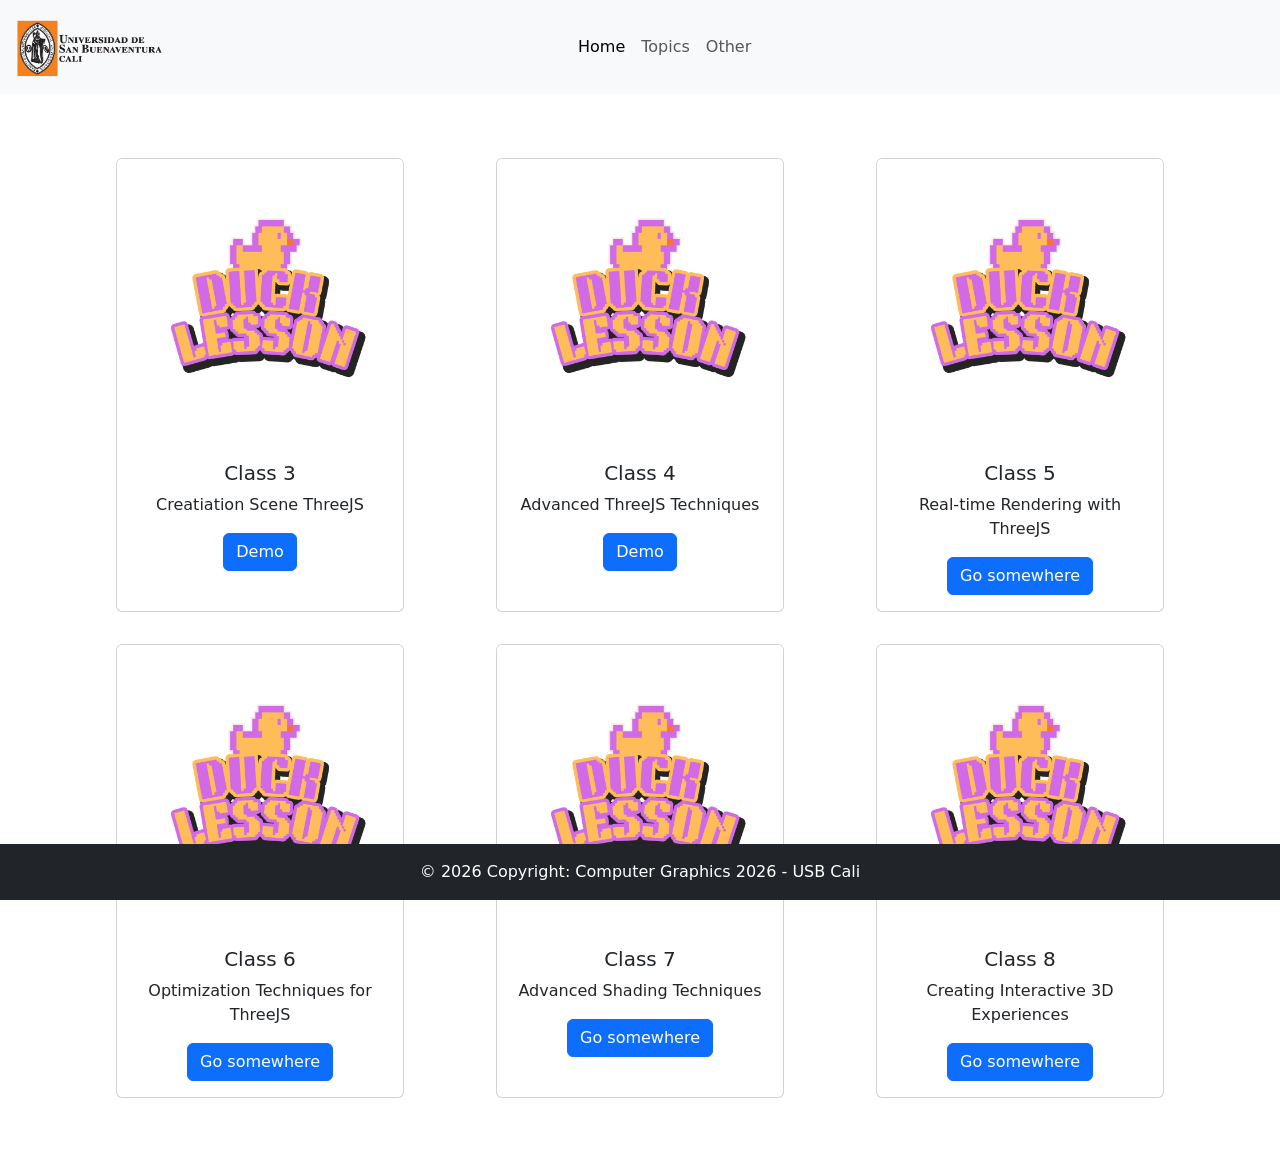
==== index.html @ a330d7e3 "creacion scena" ====
<!DOCTYPE html>
<html lang="en">

<head>
    <meta charset="UTF-8">
    <meta name="viewport" content="width=device-width, initial-scale=1.0">
    <title>Computer Graphics 2026</title>
    <!-- Link to the CSS file -->
    <link rel="stylesheet" type="text/css" href="./src/css/style.css">
    <!-- Link to the JavaScript file -->
    <script src="./src/js/main.js"></script>

    <link href="https://cdn.jsdelivr.net/npm/bootstrap@5.3.8/dist/css/bootstrap.min.css" rel="stylesheet"
        integrity="sha384-sRIl4kxILFvY47J16cr9ZwB07vP4J8+LH7qKQnuqkuIAvNWLzeN8tE5YBujZqJLB" crossorigin="anonymous">

</head>

<body>
    <nav class="navbar navbar-expand-lg bg-body-tertiary">
        <div class="container-fluid">
            <a class="navbar-brand" href="#">
                <img src="./src/img/logo-usb-cali.png" alt="Logo" width="30%" class="d-inline-block align-text-top">
            </a>
            <button class="navbar-toggler" type="button" data-bs-toggle="collapse" data-bs-target="#navbarNav"
                aria-controls="navbarNav" aria-expanded="false" aria-label="Toggle navigation">
                <span class="navbar-toggler-icon"></span>
            </button>
            <div class="collapse navbar-collapse" id="navbarNav">
                <ul class="navbar-nav">
                    <li class="nav-item">
                        <a class="nav-link active" aria-current="page" href="#">Home</a>
                    </li>
                    <li class="nav-item">
                        <a class="nav-link" href="#">Topics</a>
                    </li>
                    <li class="nav-item">
                        <a class="nav-link" href="#">Other</a>
                    </li>
                </ul>
            </div>
        </div>
    </nav>

    <!-- create of content -->
    <div class="container text-center py-5">
        <div class="row py-3">
            <div class="col-md-4 d-flex justify-content-center">
                <div class="card" style="width: 18rem;">
                    <img src="./src/img/card_img.jpg" class="card-img-top" alt="img_question">
                    <div class="card-body">
                        <h5 class="card-title">Class 3</h5>
                        <p class="card-text">Creatiation Scene ThreeJS</p>
                        <a href="./topics/class3/class3.html" class="btn btn-primary">Demo</a>
                    </div>
                </div>
            </div>
            <div class="col-md-4 d-flex justify-content-center">
                <div class="card" style="width: 18rem;">
                    <img src="./src/img/card_img.jpg" class="card-img-top" alt="img_question">
                    <div class="card-body">
                        <h5 class="card-title">Class 4</h5>
                        <p class="card-text">Advanced ThreeJS Techniques</p>
                        
                        <a href="./topics/class4/class4.html" class="btn btn-primary">Demo</a>
                    </div>
                </div>
            </div>
            <div class="col-md-4 d-flex justify-content-center">
                <div class="card" style="width: 18rem;">
                    <img src="./src/img/card_img.jpg" class="card-img-top" alt="img_question">
                    <div class="card-body">
                        <h5 class="card-title">Class 5</h5>
                        <p class="card-text">Real-time Rendering with ThreeJS</p>
                        <a href="#" class="btn btn-primary">Go somewhere</a>
                    </div>
                </div>
            </div>
        </div>
        <div class="row py-3">
            <div class="col-md-4 d-flex justify-content-center">
                <div class="card" style="width: 18rem;">
                    <img src="./src/img/card_img.jpg" class="card-img-top" alt="img_question">
                    <div class="card-body">
                        <h5 class="card-title">Class 6</h5>
                        <p class="card-text">Optimization Techniques for ThreeJS</p>
                        <a href="#" class="btn btn-primary">Go somewhere</a>
                    </div>
                </div>
            </div>
            <div class="col-md-4 d-flex justify-content-center">
                <div class="card" style="width: 18rem;">
                    <img src="./src/img/card_img.jpg" class="card-img-top" alt="img_question">
                    <div class="card-body">
                        <h5 class="card-title">Class 7</h5>
                        <p class="card-text">Advanced Shading Techniques</p>
                        <a href="#" class="btn btn-primary">Go somewhere</a>
                    </div>
                </div>
            </div>
            <div class="col-md-4 d-flex justify-content-center">
                <div class="card" style="width: 18rem;">
                    <img src="./src/img/card_img.jpg" class="card-img-top" alt="img_question">
                    <div class="card-body">
                        <h5 class="card-title">Class 8</h5>
                        <p class="card-text">Creating Interactive 3D Experiences</p>
                        <a href="#" class="btn btn-primary">Go somewhere</a>
                    </div>
                </div>
            </div>
        </div>
    </div>

    <footer class="fixed-bottom text-center text-white bg-dark text-lg-start ">
        <!-- Copyright -->
        <div class="text-center p-3">
            © 2026 Copyright: Computer Graphics 2026 - USB Cali
        </div>
        <!-- Copyright -->
    </footer>

    <script src="https://cdn.jsdelivr.net/npm/bootstrap@5.3.8/dist/js/bootstrap.bundle.min.js"
        integrity="sha384-FKyoEForCGlyvwx9Hj09JcYn3nv7wiPVlz7YYwJrWVcXK/BmnVDxM+D2scQbITxI"
        crossorigin="anonymous"></script>

</body>
---- src/css/style.css ----
body{
    background-color: #e8e9ea; 
    text-align: center; 
    font-family: Arial, sans-serif;
}
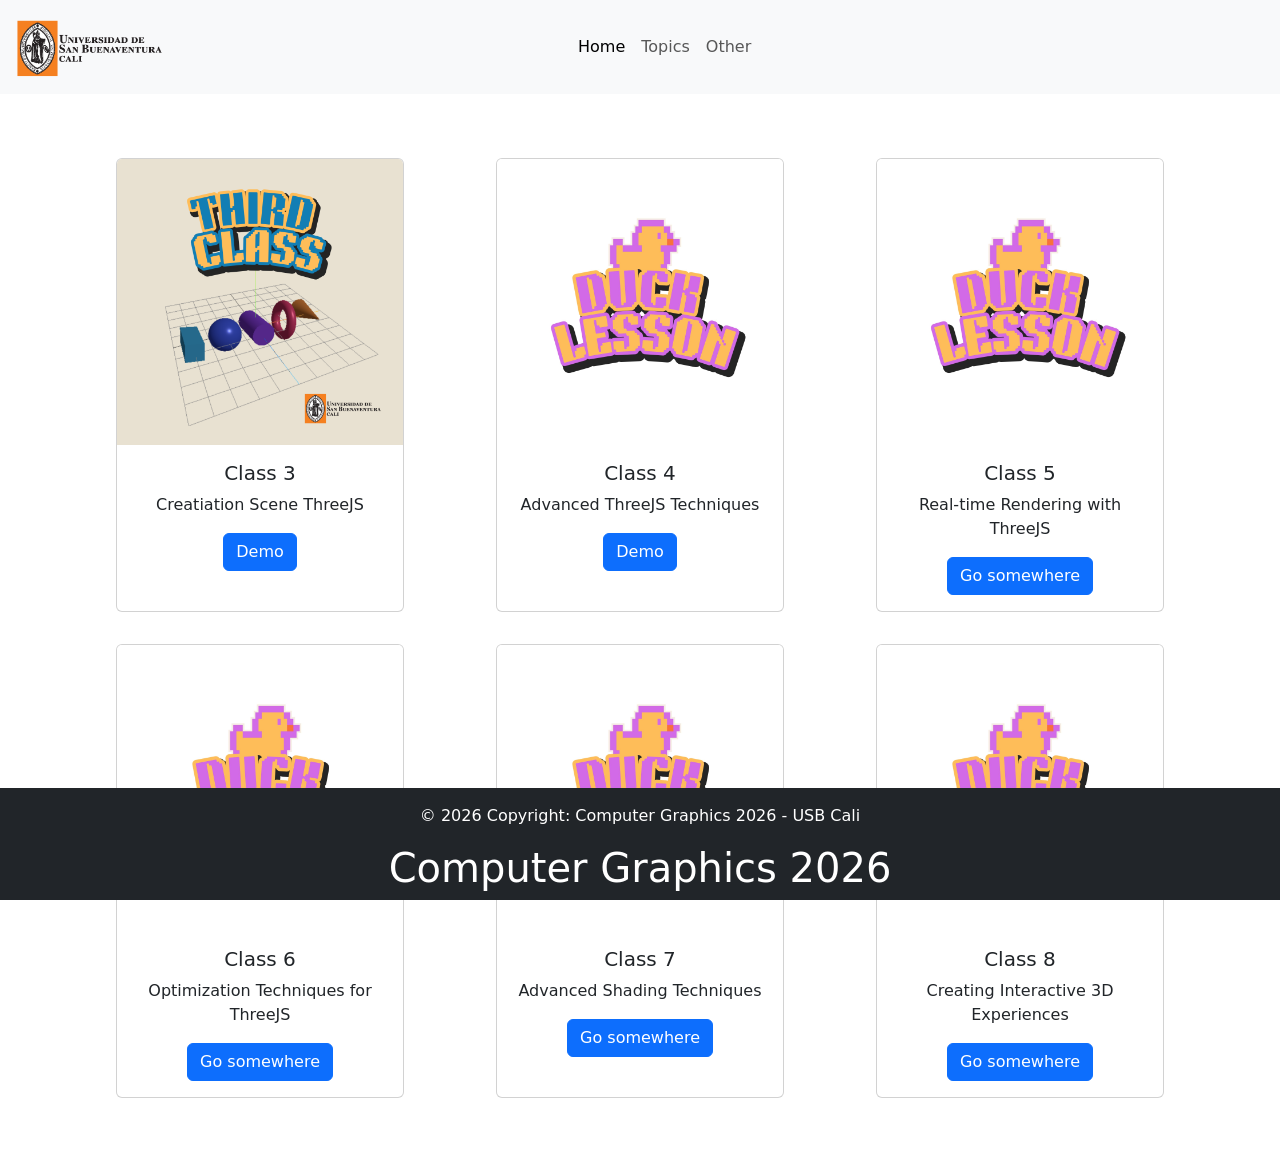
==== commit db816bfd: "Add class 3 Three.js scene and styling This change adds the Class 3 interactive 3D scene with primit" ====
--- a/index.html
+++ b/index.html
@@ -46,7 +46,7 @@
         <div class="row py-3">
             <div class="col-md-4 d-flex justify-content-center">
                 <div class="card" style="width: 18rem;">
-                    <img src="./src/img/card_img.jpg" class="card-img-top" alt="img_question">
+                    <img src="./src/img/class3.png" class="card-img-top" alt="img_question">
                     <div class="card-body">
                         <h5 class="card-title">Class 3</h5>
                         <p class="card-text">Creatiation Scene ThreeJS</p>
@@ -54,6 +54,7 @@
                     </div>
                 </div>
             </div>
+            <!--CLASS3-->
             <div class="col-md-4 d-flex justify-content-center">
                 <div class="card" style="width: 18rem;">
                     <img src="./src/img/card_img.jpg" class="card-img-top" alt="img_question">
@@ -65,6 +66,7 @@
                     </div>
                 </div>
             </div>
+            <!--CLASS4-->
             <div class="col-md-4 d-flex justify-content-center">
                 <div class="card" style="width: 18rem;">
                     <img src="./src/img/card_img.jpg" class="card-img-top" alt="img_question">
@@ -116,6 +118,7 @@
             © 2026 Copyright: Computer Graphics 2026 - USB Cali
         </div>
         <!-- Copyright -->
+         <h1 class="text-center">Computer Graphics 2026</h1>
     </footer>
 
     <script src="https://cdn.jsdelivr.net/npm/bootstrap@5.3.8/dist/js/bootstrap.bundle.min.js"
--- a/src/css/style.css
+++ b/src/css/style.css
@@ -3,3 +3,4 @@
     text-align: center; 
     font-family: Arial, sans-serif;
 }
+
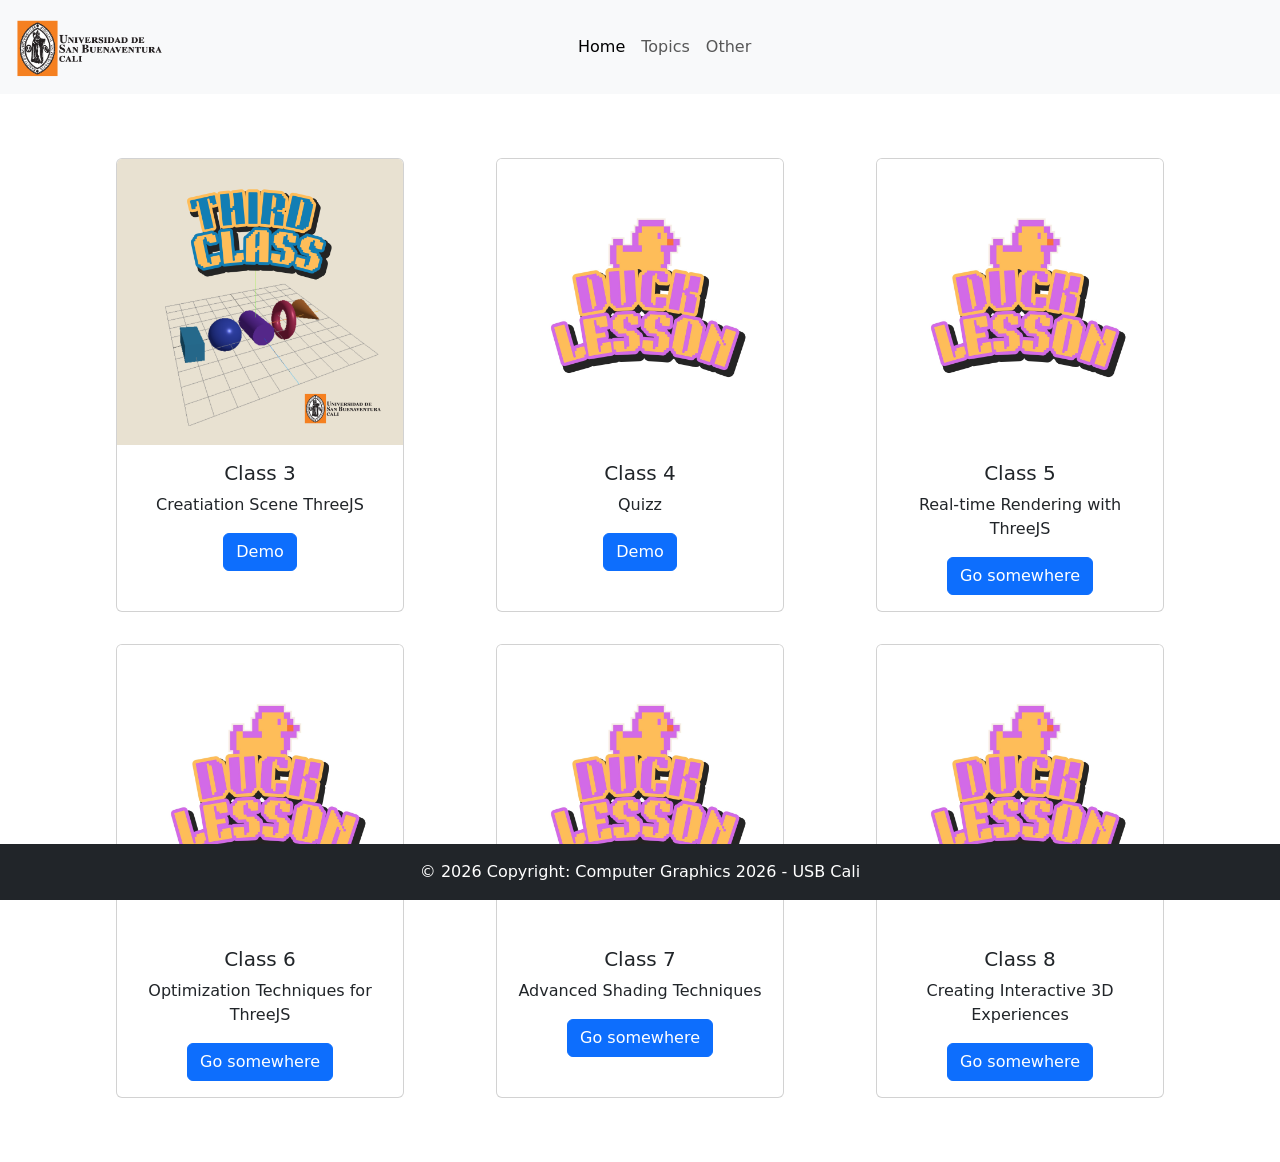
==== commit d20ba1bf: "Add Class 4 Three.js demo and page fixes Add src/js/mainClass4.js: a Three.js module that builds a s" ====
--- a/index.html
+++ b/index.html
@@ -60,7 +60,7 @@
                     <img src="./src/img/card_img.jpg" class="card-img-top" alt="img_question">
                     <div class="card-body">
                         <h5 class="card-title">Class 4</h5>
-                        <p class="card-text">Advanced ThreeJS Techniques</p>
+                        <p class="card-text">Quizz</p>
                         
                         <a href="./topics/class4/class4.html" class="btn btn-primary">Demo</a>
                     </div>
@@ -117,8 +117,6 @@
         <div class="text-center p-3">
             © 2026 Copyright: Computer Graphics 2026 - USB Cali
         </div>
-        <!-- Copyright -->
-         <h1 class="text-center">Computer Graphics 2026</h1>
     </footer>
 
     <script src="https://cdn.jsdelivr.net/npm/bootstrap@5.3.8/dist/js/bootstrap.bundle.min.js"
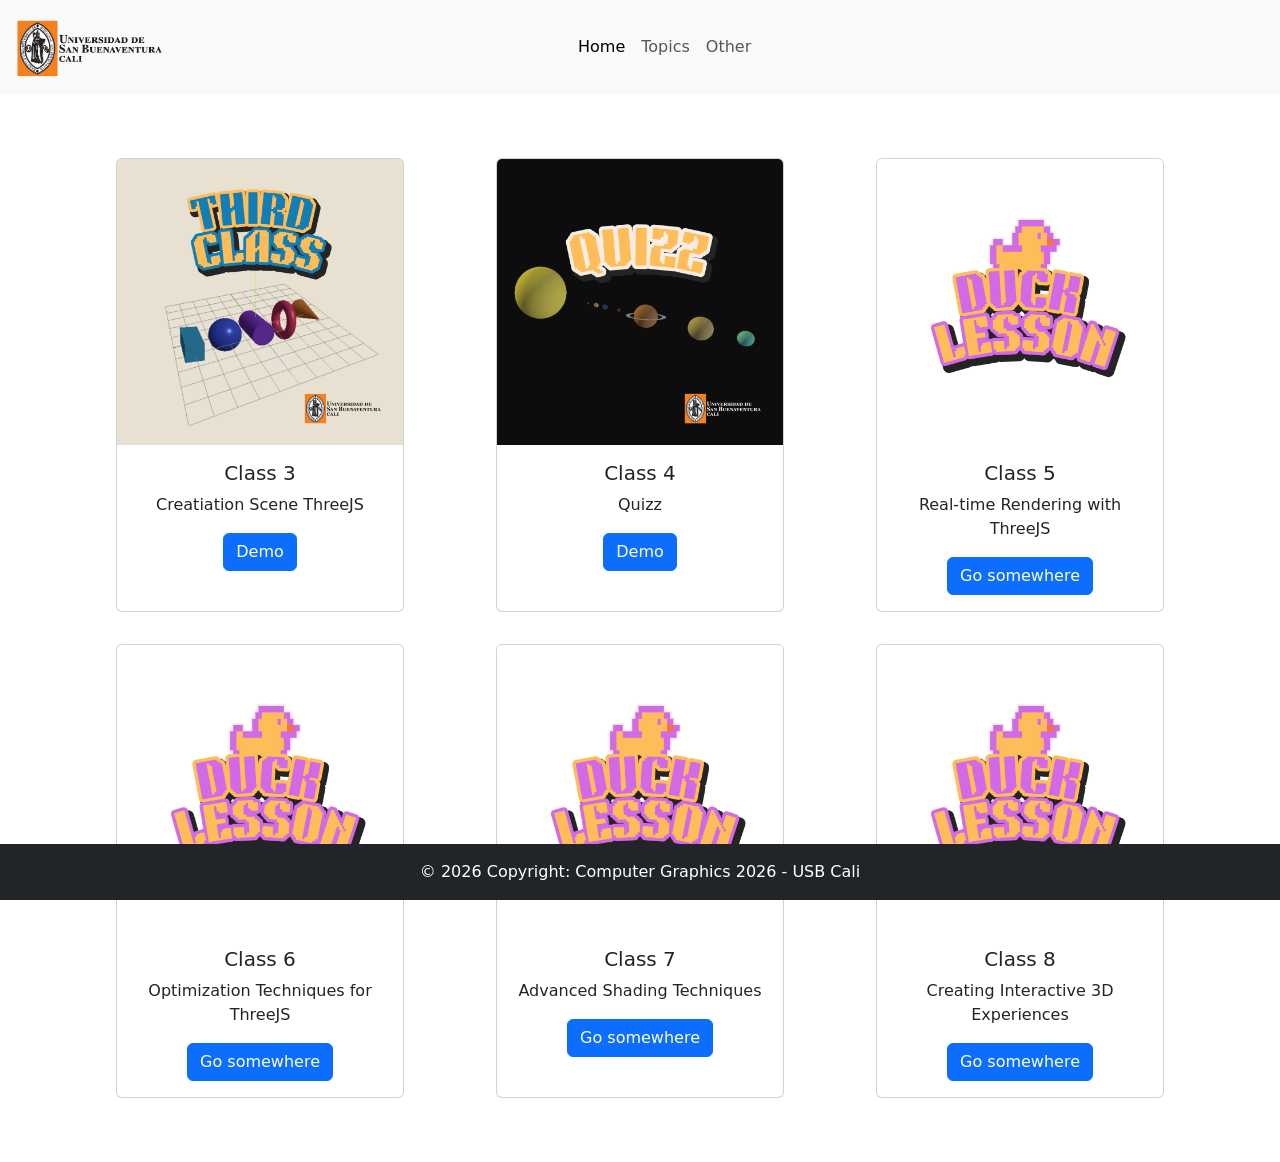
==== commit 2c49d6d4: "actualizacion quiz" ====
--- a/index.html
+++ b/index.html
@@ -57,7 +57,7 @@
             <!--CLASS3-->
             <div class="col-md-4 d-flex justify-content-center">
                 <div class="card" style="width: 18rem;">
-                    <img src="./src/img/card_img.jpg" class="card-img-top" alt="img_question">
+                    <img src="./src/img/quizz.png" class="card-img-top" alt="img_question">
                     <div class="card-body">
                         <h5 class="card-title">Class 4</h5>
                         <p class="card-text">Quizz</p>
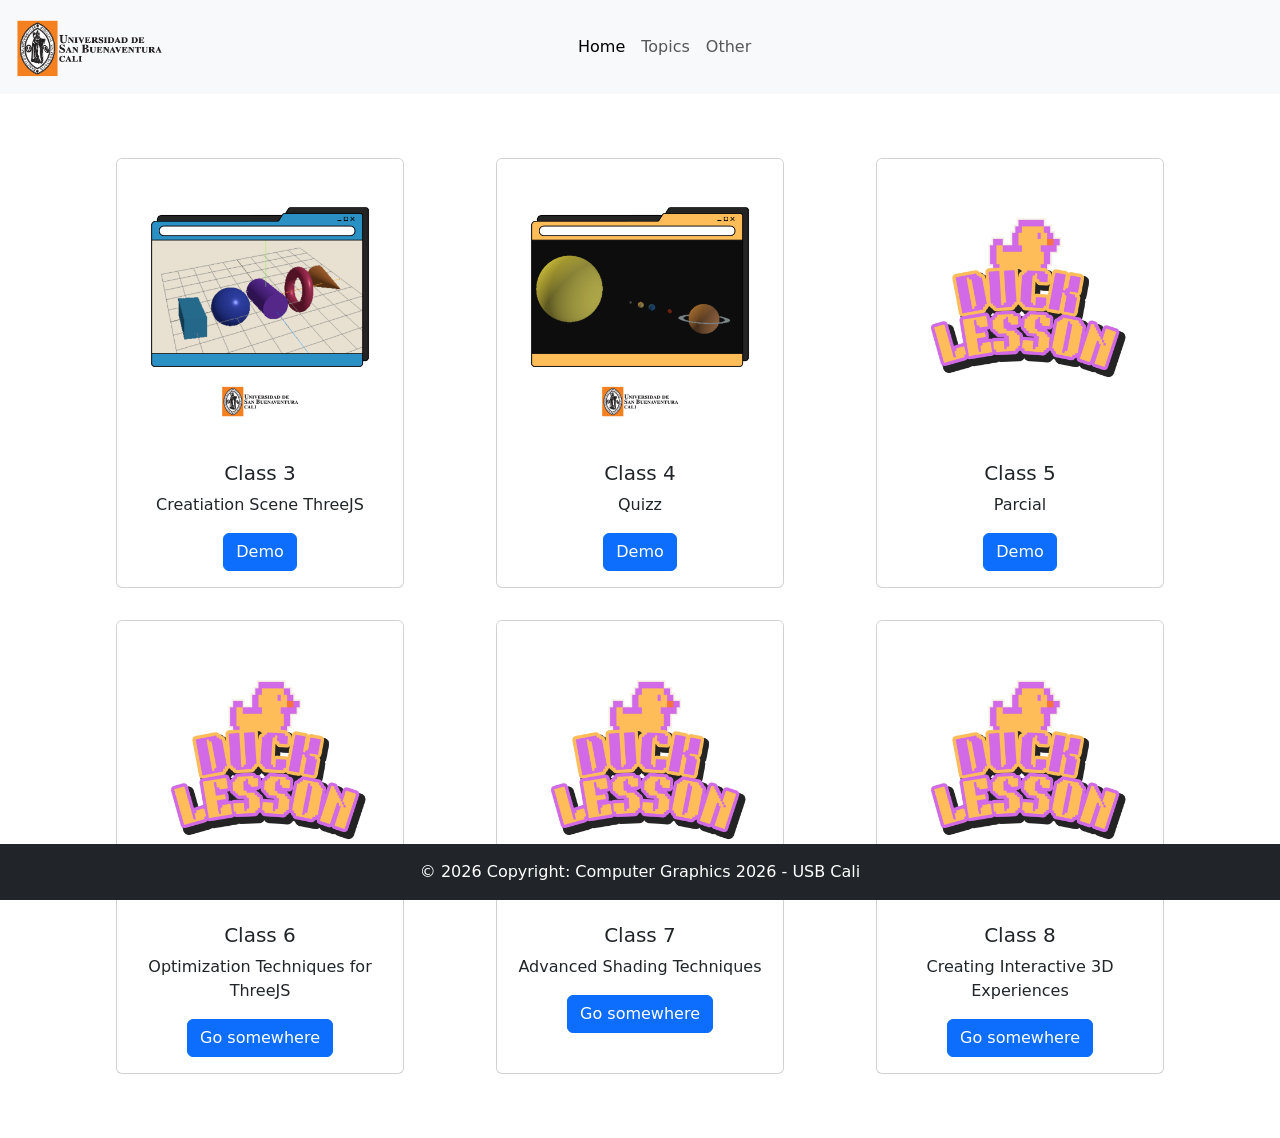
==== commit dad1f473: "actualizacion 1 parcial" ====
--- a/index.html
+++ b/index.html
@@ -46,7 +46,7 @@
         <div class="row py-3">
             <div class="col-md-4 d-flex justify-content-center">
                 <div class="card" style="width: 18rem;">
-                    <img src="./src/img/class3.png" class="card-img-top" alt="img_question">
+                    <img src="./src/img/3.png" class="card-img-top" alt="img_question">
                     <div class="card-body">
                         <h5 class="card-title">Class 3</h5>
                         <p class="card-text">Creatiation Scene ThreeJS</p>
@@ -57,7 +57,7 @@
             <!--CLASS3-->
             <div class="col-md-4 d-flex justify-content-center">
                 <div class="card" style="width: 18rem;">
-                    <img src="./src/img/quizz.png" class="card-img-top" alt="img_question">
+                    <img src="./src/img/4.png" class="card-img-top" alt="img_question">
                     <div class="card-body">
                         <h5 class="card-title">Class 4</h5>
                         <p class="card-text">Quizz</p>
@@ -72,8 +72,8 @@
                     <img src="./src/img/card_img.jpg" class="card-img-top" alt="img_question">
                     <div class="card-body">
                         <h5 class="card-title">Class 5</h5>
-                        <p class="card-text">Real-time Rendering with ThreeJS</p>
-                        <a href="#" class="btn btn-primary">Go somewhere</a>
+                        <p class="card-text">Parcial</p>
+                        <a href="./topics/class5/class5.html" class="btn btn-primary">Demo</a>
                     </div>
                 </div>
             </div>
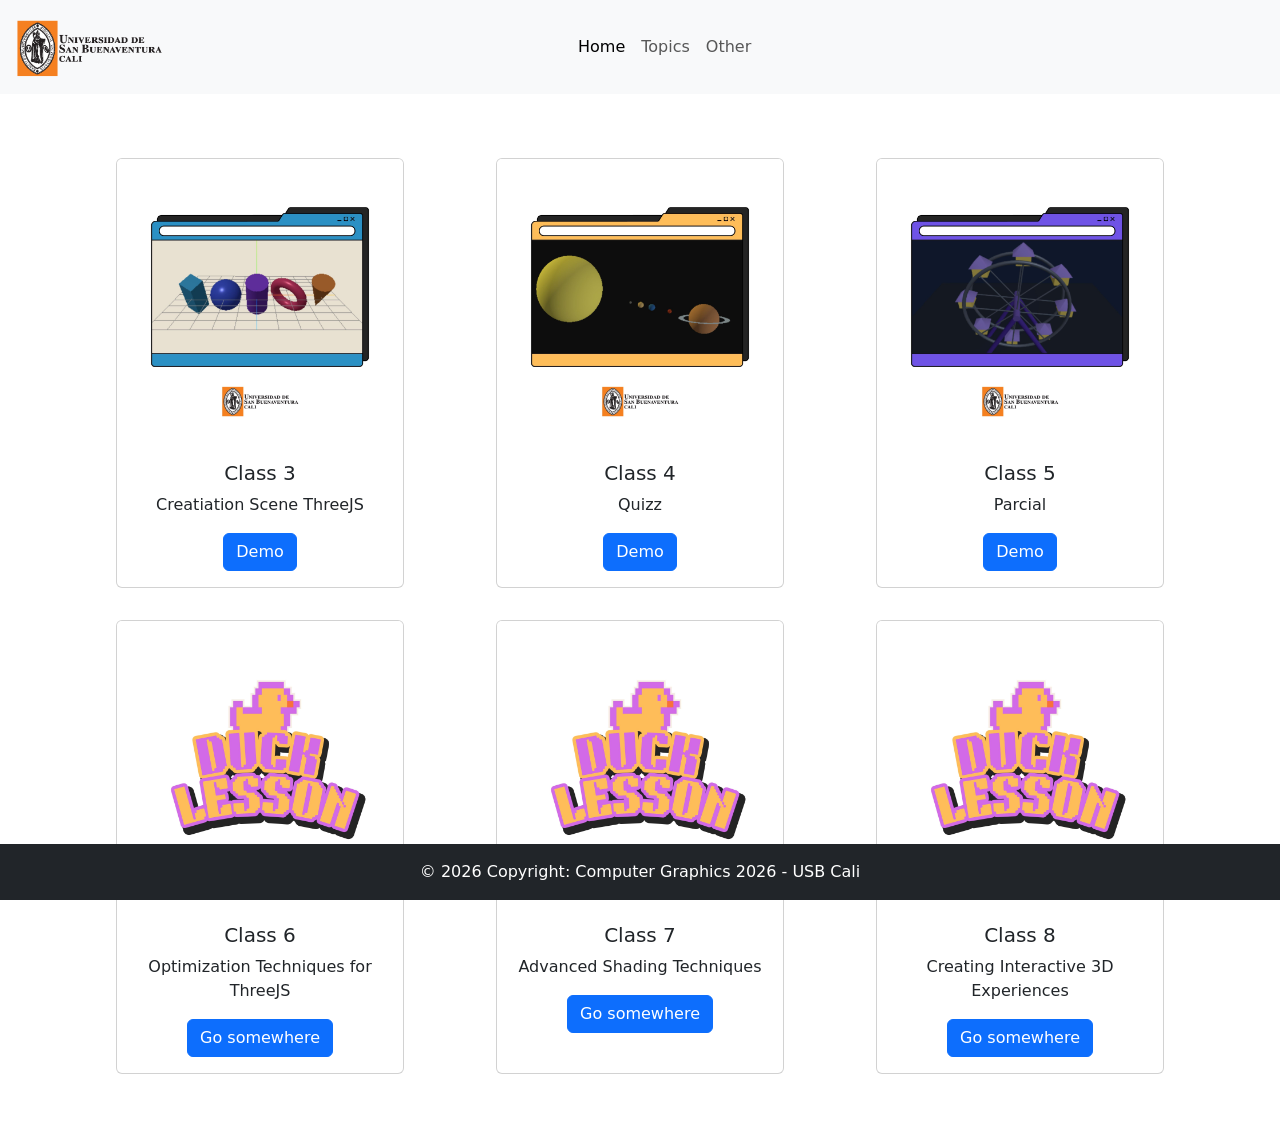
==== commit af8ff005: "Parcial" ====
--- a/index.html
+++ b/index.html
@@ -46,7 +46,7 @@
         <div class="row py-3">
             <div class="col-md-4 d-flex justify-content-center">
                 <div class="card" style="width: 18rem;">
-                    <img src="./src/img/3.png" class="card-img-top" alt="img_question">
+                    <img src="./src/img/3.jpg" class="card-img-top" alt="img_question">
                     <div class="card-body">
                         <h5 class="card-title">Class 3</h5>
                         <p class="card-text">Creatiation Scene ThreeJS</p>
@@ -57,7 +57,7 @@
             <!--CLASS3-->
             <div class="col-md-4 d-flex justify-content-center">
                 <div class="card" style="width: 18rem;">
-                    <img src="./src/img/4.png" class="card-img-top" alt="img_question">
+                    <img src="./src/img/4.jpg" class="card-img-top" alt="img_question">
                     <div class="card-body">
                         <h5 class="card-title">Class 4</h5>
                         <p class="card-text">Quizz</p>
@@ -69,7 +69,7 @@
             <!--CLASS4-->
             <div class="col-md-4 d-flex justify-content-center">
                 <div class="card" style="width: 18rem;">
-                    <img src="./src/img/card_img.jpg" class="card-img-top" alt="img_question">
+                    <img src="./src/img/5.jpg" class="card-img-top" alt="img_question">
                     <div class="card-body">
                         <h5 class="card-title">Class 5</h5>
                         <p class="card-text">Parcial</p>
